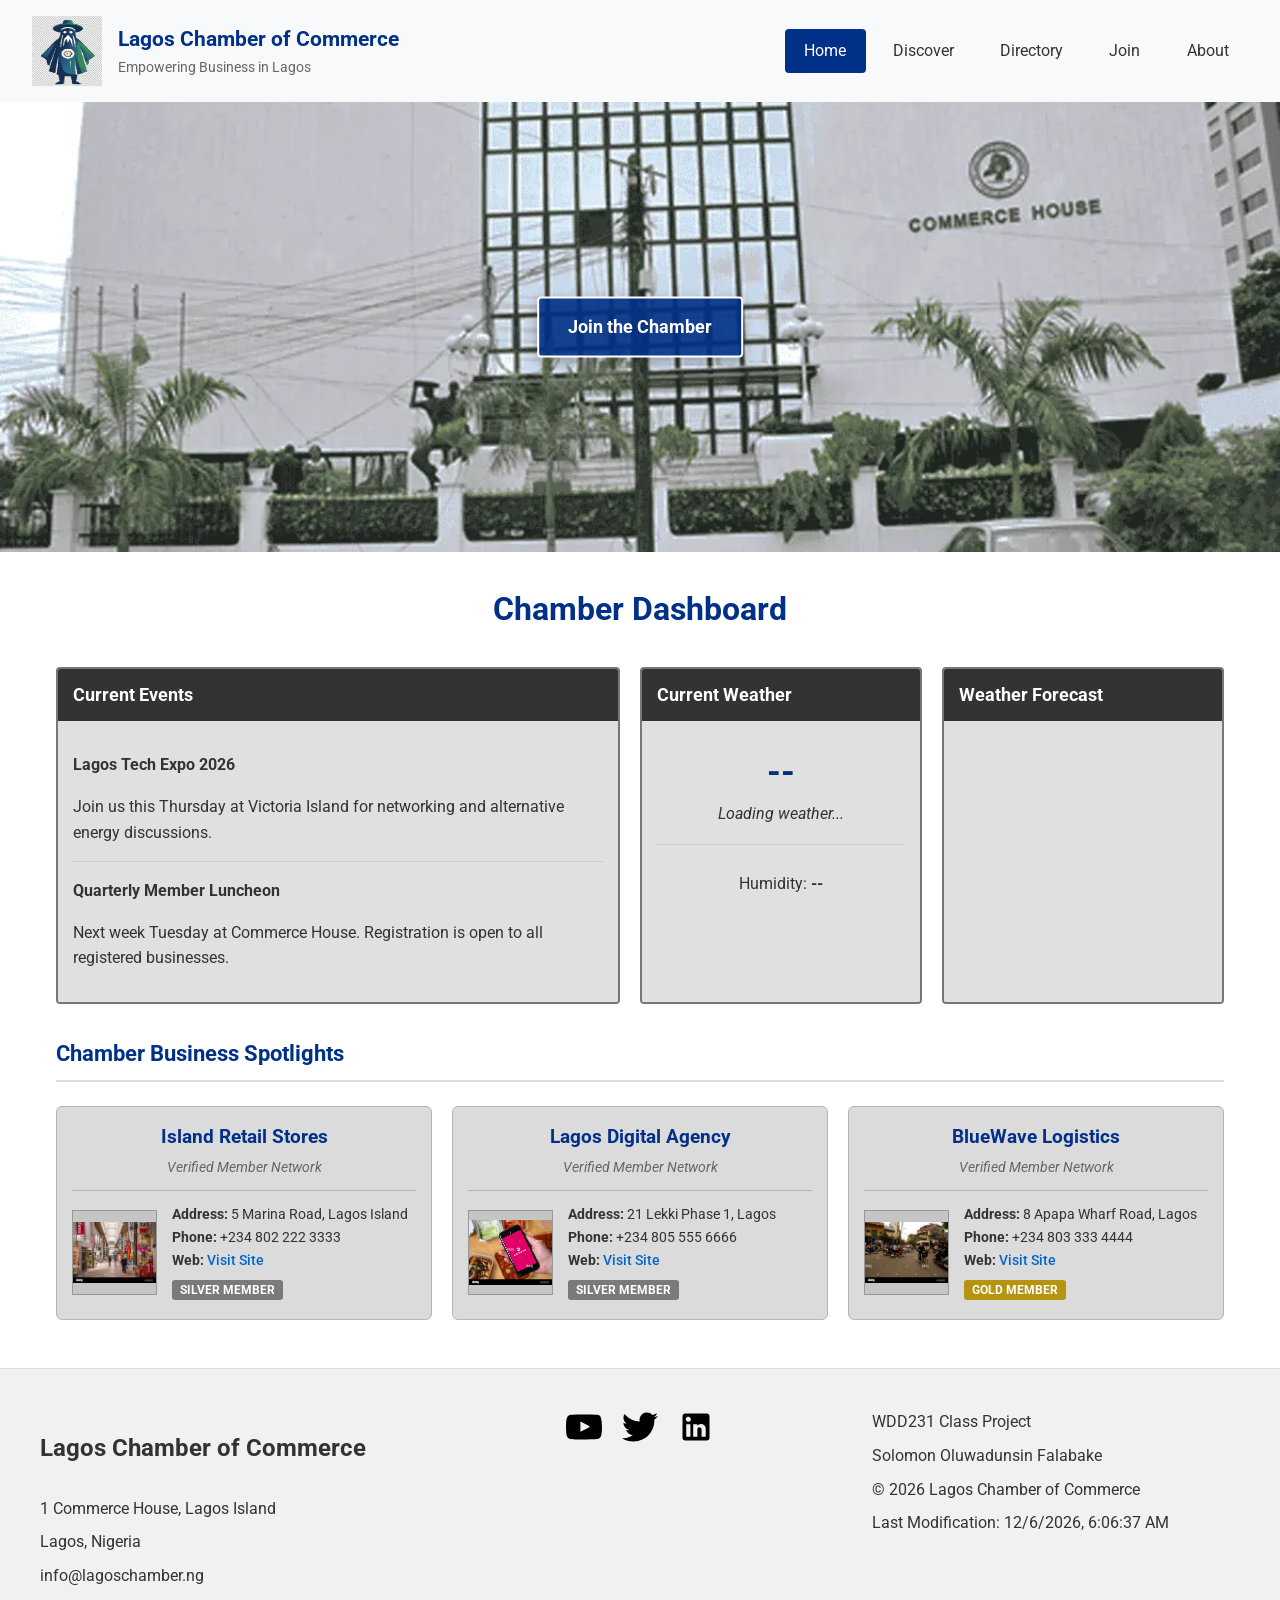
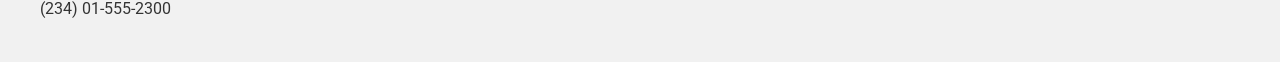
==== chamber/index.html @ 8bf9a5fa "update footer-meta" ====
<!DOCTYPE html>
<html lang="en-US">

<head>
    <meta charset="UTF-8">
    <meta name="viewport" content="width=device-width, initial-scale=1.0">

    <title>Home | Lagos Chamber of Commerce</title>

    <meta name="description"
        content="Welcome to the Lagos Chamber of Commerce. Empowering businesses, fostering local economic growth, and connecting trusted industry partners in Lagos, Nigeria.">
    <meta name="author" content="Solomon Oluwadunsin Falabake">

    <link rel="icon" href="images/favicon.ico">

    <meta property="og:title" content="Home | Lagos Chamber of Commerce">
    <meta property="og:description"
        content="Empowering businesses and fostering local economic growth in Lagos, Nigeria.">
    <meta property="og:image" content="https://sfalabake.github.io/wdd231/chamber/images/home-image.webp">
    <meta property="og:url" content="https://sfalabake.github.io/wdd231/chamber/index.html">
    <meta property="og:type" content="website">

    <link rel="preconnect" href="https://fonts.googleapis.com">
    <link rel="preconnect" href="https://fonts.gstatic.com" crossorigin>
    <link href="https://fonts.googleapis.com/css2?family=Roboto:wght@400;500;700&display=swap" rel="stylesheet">

    <link rel="stylesheet" href="styles/small.css">
    <link rel="stylesheet" href="styles/large.css">

    <script src="scripts/main.js" defer></script>
    <script src="scripts/index.js" defer></script>
</head>

<body>

    <header>
        <div class="logo-area">
            <img src="images/coc-logo.png" alt="Lagos Chamber of Commerce Logo" width="70" height="70">
            <div>
                <h2 class="brand-title">Lagos Chamber of Commerce</h2>
                <p>Empowering Business in Lagos</p>
            </div>
        </div>

        <button id="menu-toggle" aria-label="Toggle Navigation" aria-expanded="false"
            aria-controls="navigation">☰</button>

        <nav aria-label="Main navigation">
            <ul id="navigation">
                <li><a href="index.html" class="active">Home</a></li>
                <li><a href="discover.html">Discover</a></li>
                <li><a href="directory.html">Directory</a></li>
                <li><a href="join.html">Join</a></li>
                <li><a href="about.html">About</a></li>
            </ul>
        </nav>
    </header>

    <div class="hero">
        <img src="images/home-image.webp" alt="Lagos City Skyline" class="hero-image">
        <a href="join.html" class="hero-btn">Join the Chamber</a>
    </div>

    <main>
        <h1 class="page-title">Chamber Dashboard</h1>

        <section class="info-grid">
            <h2 class="visually-hidden">Latest Updates and Local Weather</h2>

            <div class="card">
                <h3>Current Events</h3>
                <div class="card-body">
                    <p><strong>Lagos Tech Expo 2026</strong></p>
                    <p>Join us this Thursday at Victoria Island for networking and alternative energy discussions.</p>
                    <hr>
                    <p><strong>Quarterly Member Luncheon</strong></p>
                    <p>Next week Tuesday at Commerce House. Registration is open to all registered businesses.</p>
                </div>
            </div>

            <div class="card">
                <h3>Current Weather</h3>
                <div class="card-body weather-current">
                    <p class="temp"><span id="temp">--</span></p>
                    <p id="description" class="weather-desc">Loading weather...</p>
                    <hr style="width: 100%;">
                    <p>Humidity: <strong id="humidity">--</strong></p>
                </div>
            </div>

            <div class="card">
                <h3>Weather Forecast</h3>
                <div id="forecast" class="card-body weather-forecast">
                </div>
            </div>
        </section>

        <section class="spotlight-section">
            <h2 class="section-subtitle">Chamber Business Spotlights</h2>
            <div id="spotlight-container" class="spotlight-grid">
            </div>
        </section>
    </main>

    <footer>
        <div class="footer-content">
            <div class="footer-info">
                <h2>Lagos Chamber of Commerce</h2>
                <p>1 Commerce House, Lagos Island</p>
                <p>Lagos, Nigeria</p>
                <p>info@lagoschamber.ng</p>
                <p>(234) 01-555-2300</p>
            </div>

            <div class="social-links">
                <a href="#"><img src="images/youtube.svg" alt="YouTube channel link"></a>
                <a href="#"><img src="images/twitter.svg" alt="Twitter profile link"></a>
                <a href="#"><img src="images/linkedin.svg" alt="LinkedIn profile link"></a>
            </div>

            <div class="footer-meta">
                <p>WDD231 Class Project</p>
                <p>Solomon Oluwadunsin Falabake</p>
                <p>&copy; <span id="year"></span> Lagos Chamber of Commerce</p>
                <p id="lastModified"></p>
            </div>
        </div>
    </footer>

</body>

</html>
---- chamber/styles/small.css ----
:root {
    --primary-color: #003087;
    --accent-color: #0066cc;
    --light-bg: #f8f9fa;
    --card-bg: #eaeaea;
    --card-body-bg: #e0e0e0;
    --text-dark: #333333;
    --text-muted: #666666;
    --white: #ffffff;
    --border-light: #dddddd;
    --border-neutral: #cccccc;
    --border-dark: #777777;
    --bg-footer: #f1f1f1;
}

* {
    box-sizing: border-box;
}

body {
    font-family: 'Roboto', sans-serif;
    margin: 0;
    line-height: 1.6;
    color: var(--text-dark);
}

/* ================= HEADER ================= */
header {
    display: flex;
    flex-wrap: wrap;
    align-items: center;
    justify-content: space-between;
    background: var(--light-bg);
    padding: 1rem;
    gap: 1rem;
}

.logo-area {
    display: flex;
    align-items: center;
    gap: 1rem;
    flex: 1;
    min-width: 0;
}

.brand-title {
    font-size: 1.3rem;
    font-weight: 700;
    margin: 0;
    color: var(--primary-color);
}

.logo-area div p {
    margin: 0;
    font-size: 0.9rem;
    color: var(--text-muted);
}

/* ================= NAVIGATION ================= */
#menu-toggle {
    font-size: 1.8rem;
    background: none;
    border: none;
    cursor: pointer;
    color: var(--primary-color);
    margin-left: auto;
    width: 44px;
    height: 44px;
    display: inline-flex;
    align-items: center;
    justify-content: center;
    z-index: 10;
}

#navigation {
    display: none;
    flex-direction: column;
    width: 100%;
    list-style: none;
    padding: 0;
    margin: 1rem 0 0 0;
    gap: 0.5rem;
}

#navigation.open {
    display: flex;
}

#navigation li {
    width: 100%;
}

#navigation a {
    padding: 0.85rem 1rem;
    display: block;
    text-align: center;
    text-decoration: none;
    color: var(--text-dark);
    border-radius: 4px;
    transition: background-color 0.2s ease, color 0.2s ease;
}

#navigation a:hover,
#navigation a.active {
    background: var(--primary-color);
    color: var(--white);
}

/* ================= HERO COMPONENT SYSTEM ================= */
.hero {
    position: relative;
    width: 100%;
}

.hero-image {
    width: 100%;
    max-height: 50vh;
    object-fit: cover;
    display: block;
}

/* Styled Call to Action button link matching instructions */
.hero-btn {
    position: absolute;
    top: 50%;
    left: 50%;
    transform: translate(-50%, -50%);
    background-color: rgba(0, 48, 135, 0.9);
    color: var(--white);
    padding: 0.9rem 1.8rem;
    font-size: 1.1rem;
    font-weight: 700;
    text-decoration: none;
    text-align: center;
    border: 2px solid var(--white);
    border-radius: 4px;
    box-shadow: 0 4px 12px rgba(0, 0, 0, 0.3);
    transition: background-color 0.2s ease, transform 0.2s ease;
}

.hero-btn:hover {
    background-color: var(--primary-color);
    transform: translate(-50%, -52%) scale(1.03);
}

/* ================= MAIN CONTENT LAYOUTS ================= */
main {
    padding: 0 1rem;
    max-width: 1200px;
    margin: 0 auto;
}

.page-title {
    text-align: center;
    margin: 2rem 0 1.5rem;
    color: var(--primary-color);
}

.section-subtitle {
    font-size: 1.4rem;
    color: var(--primary-color);
    margin: 2rem 0 1rem;
    border-bottom: 2px solid var(--border-light);
    padding-bottom: 0.5rem;
}

.visually-hidden {
    position: absolute;
    width: 1px;
    height: 1px;
    padding: 0;
    margin: -1px;
    overflow: hidden;
    clip: rect(0, 0, 0, 0);
    white-space: nowrap;
    border: 0;
}

/* Home Page Info Grid Blocks Stacked by Default (Mobile View) */
.info-grid {
    display: flex;
    flex-direction: column;
    gap: 1.5rem;
    margin-bottom: 2rem;
}

.info-grid .card {
    background-color: var(--card-bg);
    border: 2px solid var(--border-dark);
    border-radius: 4px;
    overflow: hidden;
    display: flex;
    flex-direction: column;
}

.info-grid .card h3 {
    background-color: #333333;
    color: var(--white);
    margin: 0;
    padding: 12px 15px;
    font-size: 1.1rem;
}

.info-grid .card-body {
    padding: 15px;
    background-color: var(--card-body-bg);
    flex-grow: 1;
}

.info-grid .card-body hr {
    border: 0;
    border-top: 1px solid var(--border-neutral);
    margin: 10px 0;
}

.weather-current {
    display: flex;
    flex-direction: column;
    align-items: center;
    text-align: center;
}

.weather-current .temp {
    font-size: 2.2rem;
    font-weight: 700;
    margin: 0.5rem 0 0 0;
    color: var(--primary-color);
}

.weather-desc {
    font-style: italic;
    margin: 0 0 0.5rem 0;
}

/* ================= BUSINESS SPOTLIGHT BLOCK GRID (HOME PAGE) ================= */
.spotlight-grid {
    display: flex;
    flex-direction: column;
    gap: 1.5rem;
    margin-bottom: 2rem;
}

.spotlight-card {
    background-color: #dbdbdb;
    border: 1px solid #b5b5b5;
    border-radius: 6px;
    padding: 15px;
}

.spotlight-card h4 {
    margin: 0 0 4px 0;
    font-size: 1.2rem;
    color: var(--primary-color);
    text-align: center;
}

.spotlight-card .tagline {
    font-style: italic;
    color: var(--text-muted);
    margin: 0 0 10px 0;
    font-size: 0.9rem;
    text-align: center;
}

.spotlight-card hr {
    border: 0;
    border-top: 1px solid #b5b5b5;
    margin: 10px 0;
}

.spotlight-details {
    display: flex;
    gap: 15px;
    align-items: center;
}

.spotlight-details .img-box {
    width: 85px;
    height: 85px;
    background-color: #c5c5c5;
    border: 1px solid #999999;
    flex-shrink: 0;
    display: flex;
    align-items: center;
    justify-content: center;
}

.spotlight-details .img-box img {
    width: 100%;
    height: 100%;
    object-fit: contain;
}

.spotlight-details .contact-info {
    font-size: 0.85rem;
    line-height: 1.4;
}

.spotlight-details .contact-info p {
    margin: 4px 0;
}

.spotlight-details .contact-info a {
    color: var(--accent-color);
    text-decoration: none;
    font-weight: 500;
}

/* Base Membership Ribbon Badges */
.membership-badge {
    display: inline-block;
    margin-top: 6px !important;
    padding: 2px 8px;
    font-size: 0.75rem;
    border-radius: 3px;
    text-transform: uppercase;
    color: var(--white);
}

.membership-badge.gold {
    background-color: #b59410;
}

.membership-badge.silver {
    background-color: #7a7a7a;
}

/* ================= DIRECTORY CONTENT CONFIGS (DISCOVERY/DIRECTORY) ================= */
#member-container {
    padding: 1rem 0;
}

/* Grid View Settings: Matches Spotlight Framing Mechanics Exactly */
#member-container.grid {
    display: grid;
    grid-template-columns: repeat(auto-fit, minmax(300px, 1fr));
    gap: 1.5rem;
}

#member-container.grid .member-card {
    background-color: #dbdbdb;
    border: 1px solid #b5b5b5;
    border-radius: 6px;
    padding: 15px;
    display: flex;
    flex-direction: column;
}

#member-container.grid .member-card h3 {
    margin: 0 0 4px 0;
    font-size: 1.2rem;
    color: var(--primary-color);
    text-align: center;
}

#member-container.grid .member-card .tagline {
    font-style: italic;
    color: var(--text-muted);
    margin: 0 0 10px 0;
    font-size: 0.9rem;
    text-align: center;
}

#member-container.grid .member-card hr {
    border: 0;
    border-top: 1px solid #b5b5b5;
    margin: 10px 0;
    width: 100%;
}

/* Layout Split Box Logic */
.card-split-details {
    display: flex;
    gap: 15px;
    align-items: center;
    text-align: left;
}

.card-split-details .img-box {
    width: 85px;
    height: 85px;
    background-color: #c5c5c5;
    border: 1px solid #999999;
    flex-shrink: 0;
    display: flex;
    align-items: center;
    justify-content: center;
    overflow: hidden;
}

.card-split-details .img-box img {
    width: 100%;
    height: 100%;
    object-fit: contain;
}

.card-split-details .contact-info {
    font-size: 0.85rem;
    line-height: 1.4;
    display: flex;
    flex-direction: column;
    gap: 2px;
}

.card-split-details .contact-info p {
    margin: 0;
}

.card-split-details .contact-info a {
    color: var(--accent-color);
    text-decoration: none;
    font-weight: 500;
}

/* Directory Membership Block Badges */
.membership-block-badge {
    display: inline-block;
    align-self: flex-start;
    margin-top: 6px;
    padding: 4px 10px;
    font-size: 0.75rem;
    font-weight: 700;
    text-transform: uppercase;
    color: var(--white);
    border-radius: 4px;
}

.membership-block-badge.gold {
    background-color: #b59410;
}

.membership-block-badge.silver {
    background-color: #7a7a7a;
}

.membership-block-badge.member {
    background-color: #555555;
}

/* List View Settings */
#member-container.list {
    display: flex;
    flex-direction: column;
    gap: 0.75rem;
}

#member-container.list .member-card {
    background: var(--white);
    border: 1px solid var(--border-light);
    border-left: 4px solid var(--primary-color);
    padding: 1rem;
    display: flex;
    flex-direction: column;
    gap: 0.25rem;
}

/* ================= FOOTER BASE (MOBILE) ================= */
footer {
    background: var(--bg-footer);
    padding: 2.5rem 1rem;
    border-top: 1px solid var(--border-light);
}

.footer-content {
    display: grid;
    grid-template-columns: 1fr;
    gap: 2rem;
    max-width: 1200px;
    margin: 0 auto;
    text-align: center;
}

.footer-content>div {
    display: flex;
    flex-direction: column;
    gap: 0.5rem;
}

.footer-content p {
    margin: 0;
}

.footer-content .social-links {
    flex-direction: row;
    justify-content: center;
    align-items: center;
    gap: 1.25rem;
}

.footer-content .social-links img {
    width: 36px;
    height: 36px;
    transition: transform 0.2s ease;
}

.footer-content .social-links img:hover {
    transform: scale(1.1);
}
---- chamber/styles/large.css ----
@media (min-width: 768px) {

    /* ================= HEADER & NAV RESETS ================= */
    header {
        flex-wrap: nowrap;
        padding: 1rem 2rem;
    }

    #menu-toggle {
        display: none;
    }

    #navigation,
    #navigation.open {
        display: flex;
        flex-direction: row;
        width: auto;
        margin-top: 0;
        gap: 0.5rem;
    }

    #navigation li {
        width: auto;
    }

    #navigation a {
        padding: 0.6rem 1.2rem;
    }

    /* ================= HOME DASHBOARD LAYOUT GRID ================= */

    /* 3-Column Top Setup: Events spans 2 parts, weather boxes span 1 part each */
    .info-grid {
        display: grid;
        grid-template-columns: 2fr 1fr 1fr;
        gap: 20px;
        margin: 2rem 0;
        align-items: stretch;
    }

    .info-grid .card {
        margin-bottom: 0;
    }

    /* 3-Column Business Spotlight Setup at the bottom */
    .spotlight-grid {
        display: grid;
        grid-template-columns: repeat(3, 1fr);
        gap: 20px;
        margin: 1.5rem 0 3rem 0;
    }

    .spotlight-card {
        margin-bottom: 0;
    }

    /* ================= LIST VIEW HORIZONTAL ROW TRANSFORMATION ================= */
    #member-container.list .member-card {
        flex-direction: row;
        justify-content: space-between;
        align-items: center;
        gap: 1.5rem;
        text-align: left;
    }

    #member-container.list .member-card h2 {
        margin: 0;
        flex: 2;
        font-size: 1.25rem;
    }

    #member-container.list .member-card p,
    #member-container.list .member-card a {
        margin: 0;
        flex: 1.5;
    }

    /* ================= PROPERLY ARRANGED FOOTER GRID ================= */
    .footer-content {
        grid-template-columns: repeat(3, 1fr);
        text-align: left;
        align-items: start;
        gap: 3rem;
    }

    .footer-content>div {
        align-items: flex-start;
    }

    .footer-content .social-links {
        justify-content: center;
        width: 100%;
    }
}

/* ================= DESKTOP EXTENSION ================= */
@media (min-width: 1024px) {
    #member-container.grid {
        grid-template-columns: repeat(3, 1fr);
        gap: 2rem;
    }
}
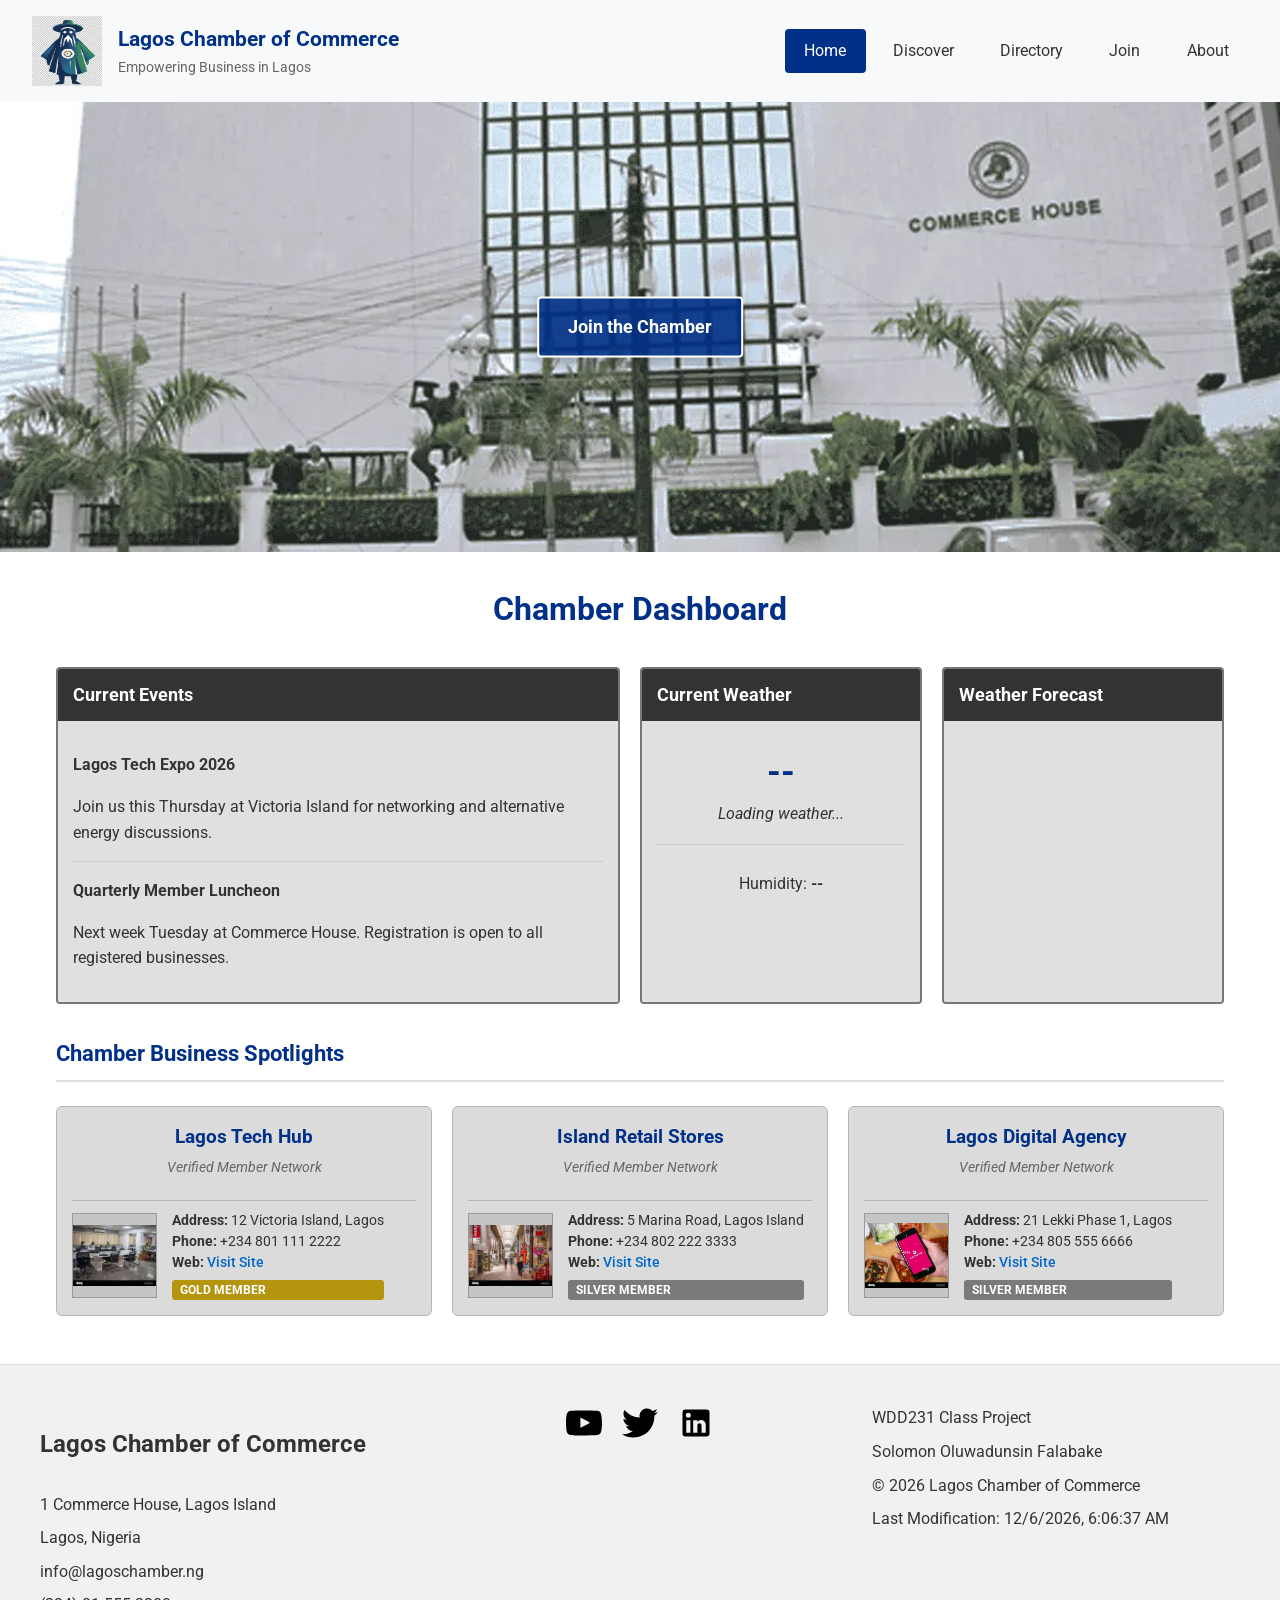
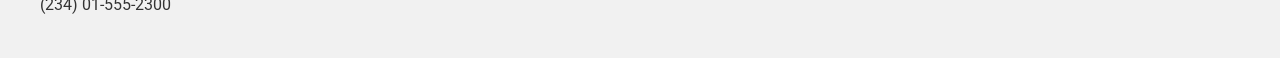
==== commit 158f0eb2: "update css" ====
--- a/chamber/index.html
+++ b/chamber/index.html
@@ -83,7 +83,7 @@
                 <div class="card-body weather-current">
                     <p class="temp"><span id="temp">--</span></p>
                     <p id="description" class="weather-desc">Loading weather...</p>
-                    <hr style="width: 100%;">
+                    <hr>
                     <p>Humidity: <strong id="humidity">--</strong></p>
                 </div>
             </div>
--- a/chamber/styles/small.css
+++ b/chamber/styles/small.css
@@ -119,7 +119,6 @@
     display: block;
 }
 
-/* Styled Call to Action button link matching instructions */
 .hero-btn {
     position: absolute;
     top: 50%;
@@ -211,6 +210,7 @@
     border: 0;
     border-top: 1px solid var(--border-neutral);
     margin: 10px 0;
+    width: 100%;
 }
 
 .weather-current {
@@ -232,111 +232,26 @@
     margin: 0 0 0.5rem 0;
 }
 
-/* ================= BUSINESS SPOTLIGHT BLOCK GRID (HOME PAGE) ================= */
-.spotlight-grid {
+/* ================= GRID CONTAINERS & INNER CARD LAYOUTS ================= */
+.spotlight-grid,
+#member-container.grid {
     display: flex;
     flex-direction: column;
     gap: 1.5rem;
     margin-bottom: 2rem;
 }
 
-.spotlight-card {
-    background-color: #dbdbdb;
-    border: 1px solid #b5b5b5;
-    border-radius: 6px;
-    padding: 15px;
-}
-
-.spotlight-card h4 {
-    margin: 0 0 4px 0;
-    font-size: 1.2rem;
-    color: var(--primary-color);
-    text-align: center;
-}
-
-.spotlight-card .tagline {
-    font-style: italic;
-    color: var(--text-muted);
-    margin: 0 0 10px 0;
-    font-size: 0.9rem;
-    text-align: center;
-}
-
-.spotlight-card hr {
-    border: 0;
-    border-top: 1px solid #b5b5b5;
-    margin: 10px 0;
-}
-
-.spotlight-details {
-    display: flex;
-    gap: 15px;
-    align-items: center;
-}
-
-.spotlight-details .img-box {
-    width: 85px;
-    height: 85px;
-    background-color: #c5c5c5;
-    border: 1px solid #999999;
-    flex-shrink: 0;
-    display: flex;
-    align-items: center;
-    justify-content: center;
-}
-
-.spotlight-details .img-box img {
-    width: 100%;
-    height: 100%;
-    object-fit: contain;
-}
-
-.spotlight-details .contact-info {
-    font-size: 0.85rem;
-    line-height: 1.4;
-}
-
-.spotlight-details .contact-info p {
-    margin: 4px 0;
-}
-
-.spotlight-details .contact-info a {
-    color: var(--accent-color);
-    text-decoration: none;
-    font-weight: 500;
-}
-
-/* Base Membership Ribbon Badges */
-.membership-badge {
-    display: inline-block;
-    margin-top: 6px !important;
-    padding: 2px 8px;
-    font-size: 0.75rem;
-    border-radius: 3px;
-    text-transform: uppercase;
-    color: var(--white);
-}
-
-.membership-badge.gold {
-    background-color: #b59410;
-}
-
-.membership-badge.silver {
-    background-color: #7a7a7a;
-}
-
-/* ================= DIRECTORY CONTENT CONFIGS (DISCOVERY/DIRECTORY) ================= */
 #member-container {
     padding: 1rem 0;
 }
 
-/* Grid View Settings: Matches Spotlight Framing Mechanics Exactly */
 #member-container.grid {
     display: grid;
     grid-template-columns: repeat(auto-fit, minmax(300px, 1fr));
-    gap: 1.5rem;
-}
-
+}
+
+/* Combined Gray Card Panels */
+.spotlight-card,
 #member-container.grid .member-card {
     background-color: #dbdbdb;
     border: 1px solid #b5b5b5;
@@ -346,6 +261,8 @@
     flex-direction: column;
 }
 
+/* Unified Card Typography & Rules */
+.spotlight-card h4,
 #member-container.grid .member-card h3 {
     margin: 0 0 4px 0;
     font-size: 1.2rem;
@@ -353,6 +270,7 @@
     text-align: center;
 }
 
+.spotlight-card .tagline,
 #member-container.grid .member-card .tagline {
     font-style: italic;
     color: var(--text-muted);
@@ -361,6 +279,7 @@
     text-align: center;
 }
 
+.spotlight-card hr,
 #member-container.grid .member-card hr {
     border: 0;
     border-top: 1px solid #b5b5b5;
@@ -368,7 +287,8 @@
     width: 100%;
 }
 
-/* Layout Split Box Logic */
+/* Consolidated Split View Flex Containers */
+.spotlight-details,
 .card-split-details {
     display: flex;
     gap: 15px;
@@ -376,6 +296,8 @@
     text-align: left;
 }
 
+/* Square Graphic Box Placeholders */
+.spotlight-details .img-box,
 .card-split-details .img-box {
     width: 85px;
     height: 85px;
@@ -388,12 +310,15 @@
     overflow: hidden;
 }
 
+.spotlight-details .img-box img,
 .card-split-details .img-box img {
     width: 100%;
     height: 100%;
     object-fit: contain;
 }
 
+/* Text Detail Wrappers */
+.spotlight-details .contact-info,
 .card-split-details .contact-info {
     font-size: 0.85rem;
     line-height: 1.4;
@@ -402,33 +327,49 @@
     gap: 2px;
 }
 
+.spotlight-details .contact-info p,
 .card-split-details .contact-info p {
     margin: 0;
 }
 
+.spotlight-details .contact-info a,
 .card-split-details .contact-info a {
     color: var(--accent-color);
     text-decoration: none;
     font-weight: 500;
 }
 
-/* Directory Membership Block Badges */
+/* ================= BADGES & MEMBERSHIP LABELS ================= */
+.membership-badge,
 .membership-block-badge {
     display: inline-block;
+    font-size: 0.75rem;
+    text-transform: uppercase;
+    color: var(--white);
+}
+
+/* Ribbon badge variant (Home page variant) */
+.membership-badge {
+    margin-top: 6px !important;
+    padding: 2px 8px;
+    border-radius: 3px;
+}
+
+/* Block badge variant (Directory grid variant) */
+.membership-block-badge {
     align-self: flex-start;
     margin-top: 6px;
     padding: 4px 10px;
-    font-size: 0.75rem;
     font-weight: 700;
-    text-transform: uppercase;
-    color: var(--white);
     border-radius: 4px;
 }
 
+.membership-badge.gold,
 .membership-block-badge.gold {
     background-color: #b59410;
 }
 
+.membership-badge.silver,
 .membership-block-badge.silver {
     background-color: #7a7a7a;
 }
@@ -437,7 +378,7 @@
     background-color: #555555;
 }
 
-/* List View Settings */
+/* ================= DIRECTORY LIST-VIEW STATE RESET ================= */
 #member-container.list {
     display: flex;
     flex-direction: column;
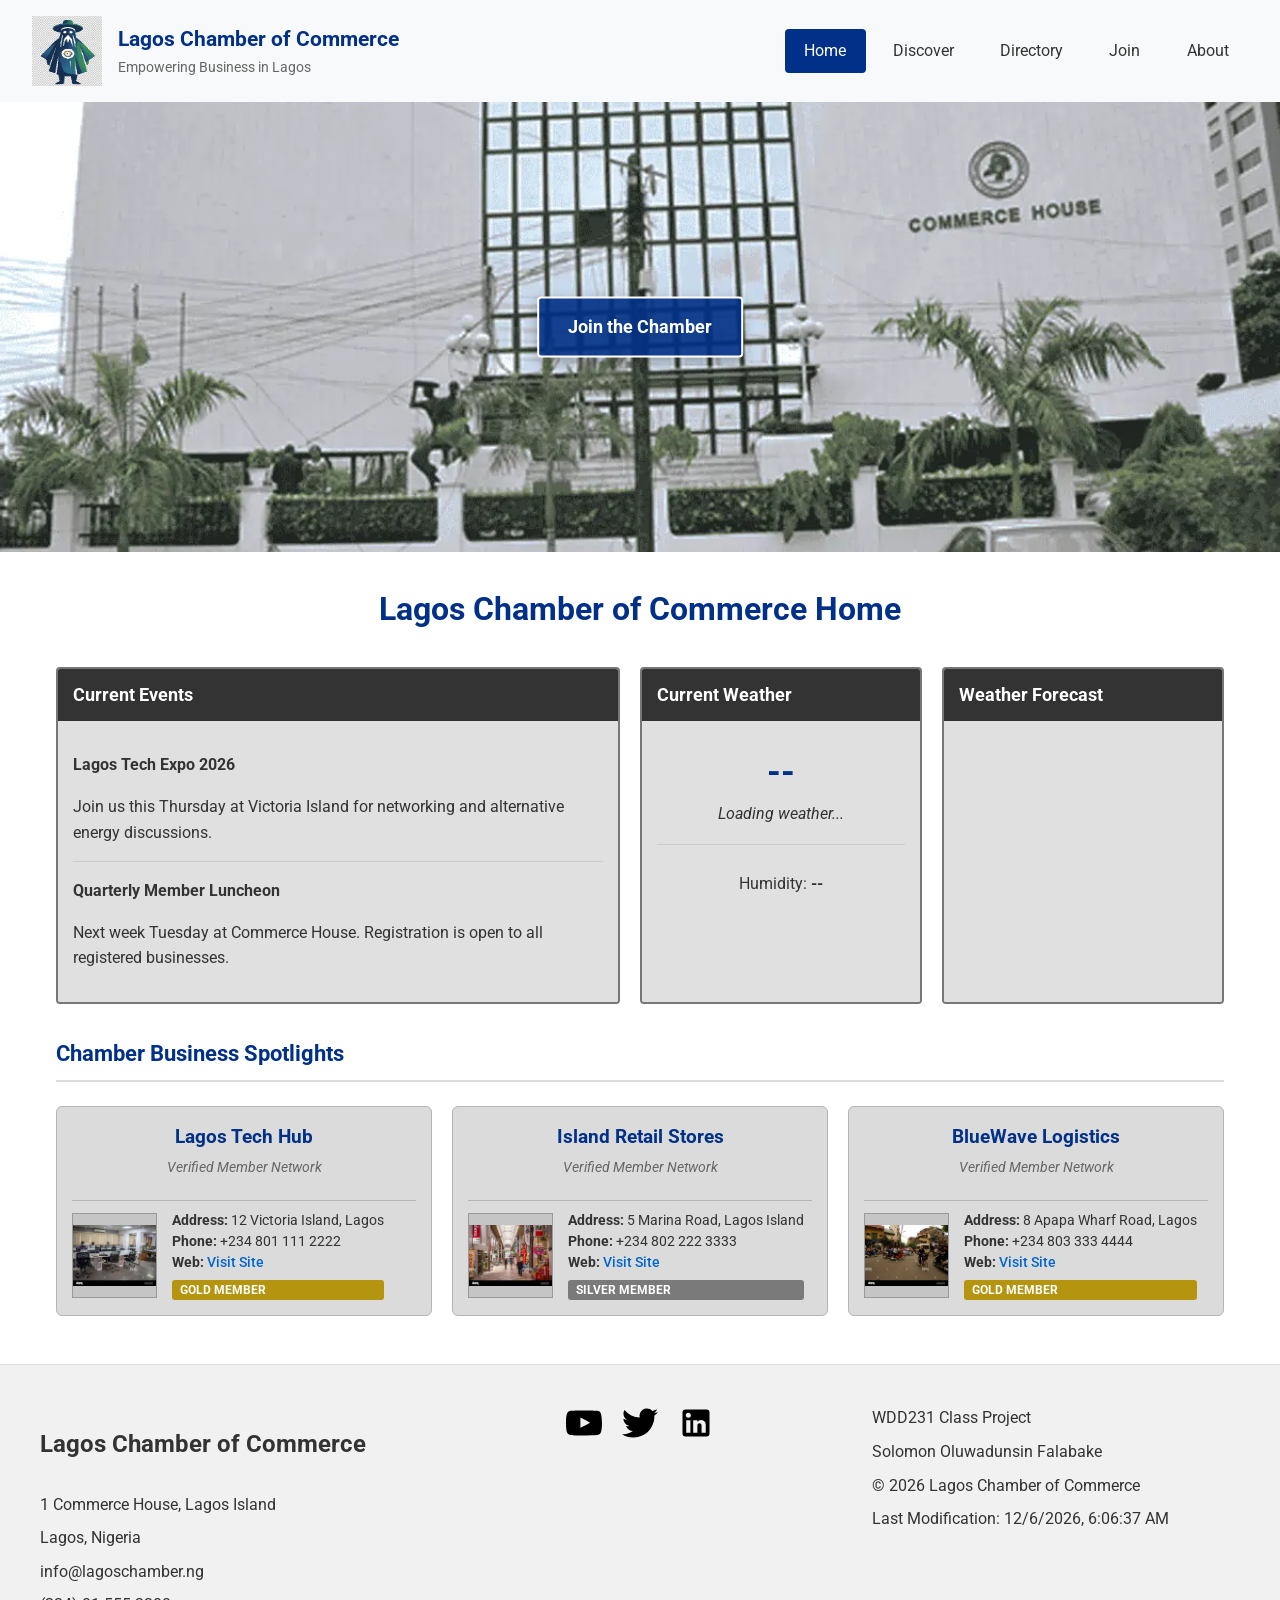
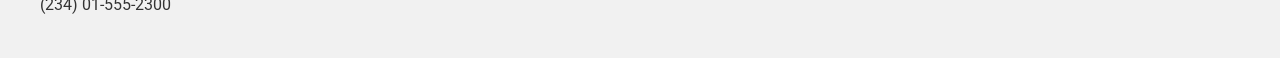
==== commit b40e2beb: "updated index.html" ====
--- a/chamber/index.html
+++ b/chamber/index.html
@@ -5,7 +5,7 @@
     <meta charset="UTF-8">
     <meta name="viewport" content="width=device-width, initial-scale=1.0">
 
-    <title>Home | Lagos Chamber of Commerce</title>
+    <title>Home | Lagos Chamber of Commerce Member Portal</title>
 
     <meta name="description"
         content="Welcome to the Lagos Chamber of Commerce. Empowering businesses, fostering local economic growth, and connecting trusted industry partners in Lagos, Nigeria.">
@@ -13,20 +13,24 @@
 
     <link rel="icon" href="images/favicon.ico">
 
-    <meta property="og:title" content="Home | Lagos Chamber of Commerce">
+    <!-- Open Graph -->
+    <meta property="og:title" content="Home | Lagos Chamber of Commerce Member Portal and Network Hub">
     <meta property="og:description"
-        content="Empowering businesses and fostering local economic growth in Lagos, Nigeria.">
+        content="Explore the Lagos Chamber of Commerce member network, connect with trusted businesses, and support sustainable economic growth across Lagos, Nigeria.">
     <meta property="og:image" content="https://sfalabake.github.io/wdd231/chamber/images/home-image.webp">
     <meta property="og:url" content="https://sfalabake.github.io/wdd231/chamber/index.html">
     <meta property="og:type" content="website">
 
+    <!-- Fonts -->
     <link rel="preconnect" href="https://fonts.googleapis.com">
     <link rel="preconnect" href="https://fonts.gstatic.com" crossorigin>
     <link href="https://fonts.googleapis.com/css2?family=Roboto:wght@400;500;700&display=swap" rel="stylesheet">
 
+    <!-- Styles -->
     <link rel="stylesheet" href="styles/small.css">
     <link rel="stylesheet" href="styles/large.css">
 
+    <!-- Scripts -->
     <script src="scripts/main.js" defer></script>
     <script src="scripts/index.js" defer></script>
 </head>
@@ -62,10 +66,10 @@
     </div>
 
     <main>
-        <h1 class="page-title">Chamber Dashboard</h1>
+        <h1 class="page-title">Lagos Chamber of Commerce Home</h1>
 
         <section class="info-grid">
-            <h2 class="visually-hidden">Latest Updates and Local Weather</h2>
+            <h2 class="visually-hidden">Events, Weather Updates, and Forecast Information</h2>
 
             <div class="card">
                 <h3>Current Events</h3>
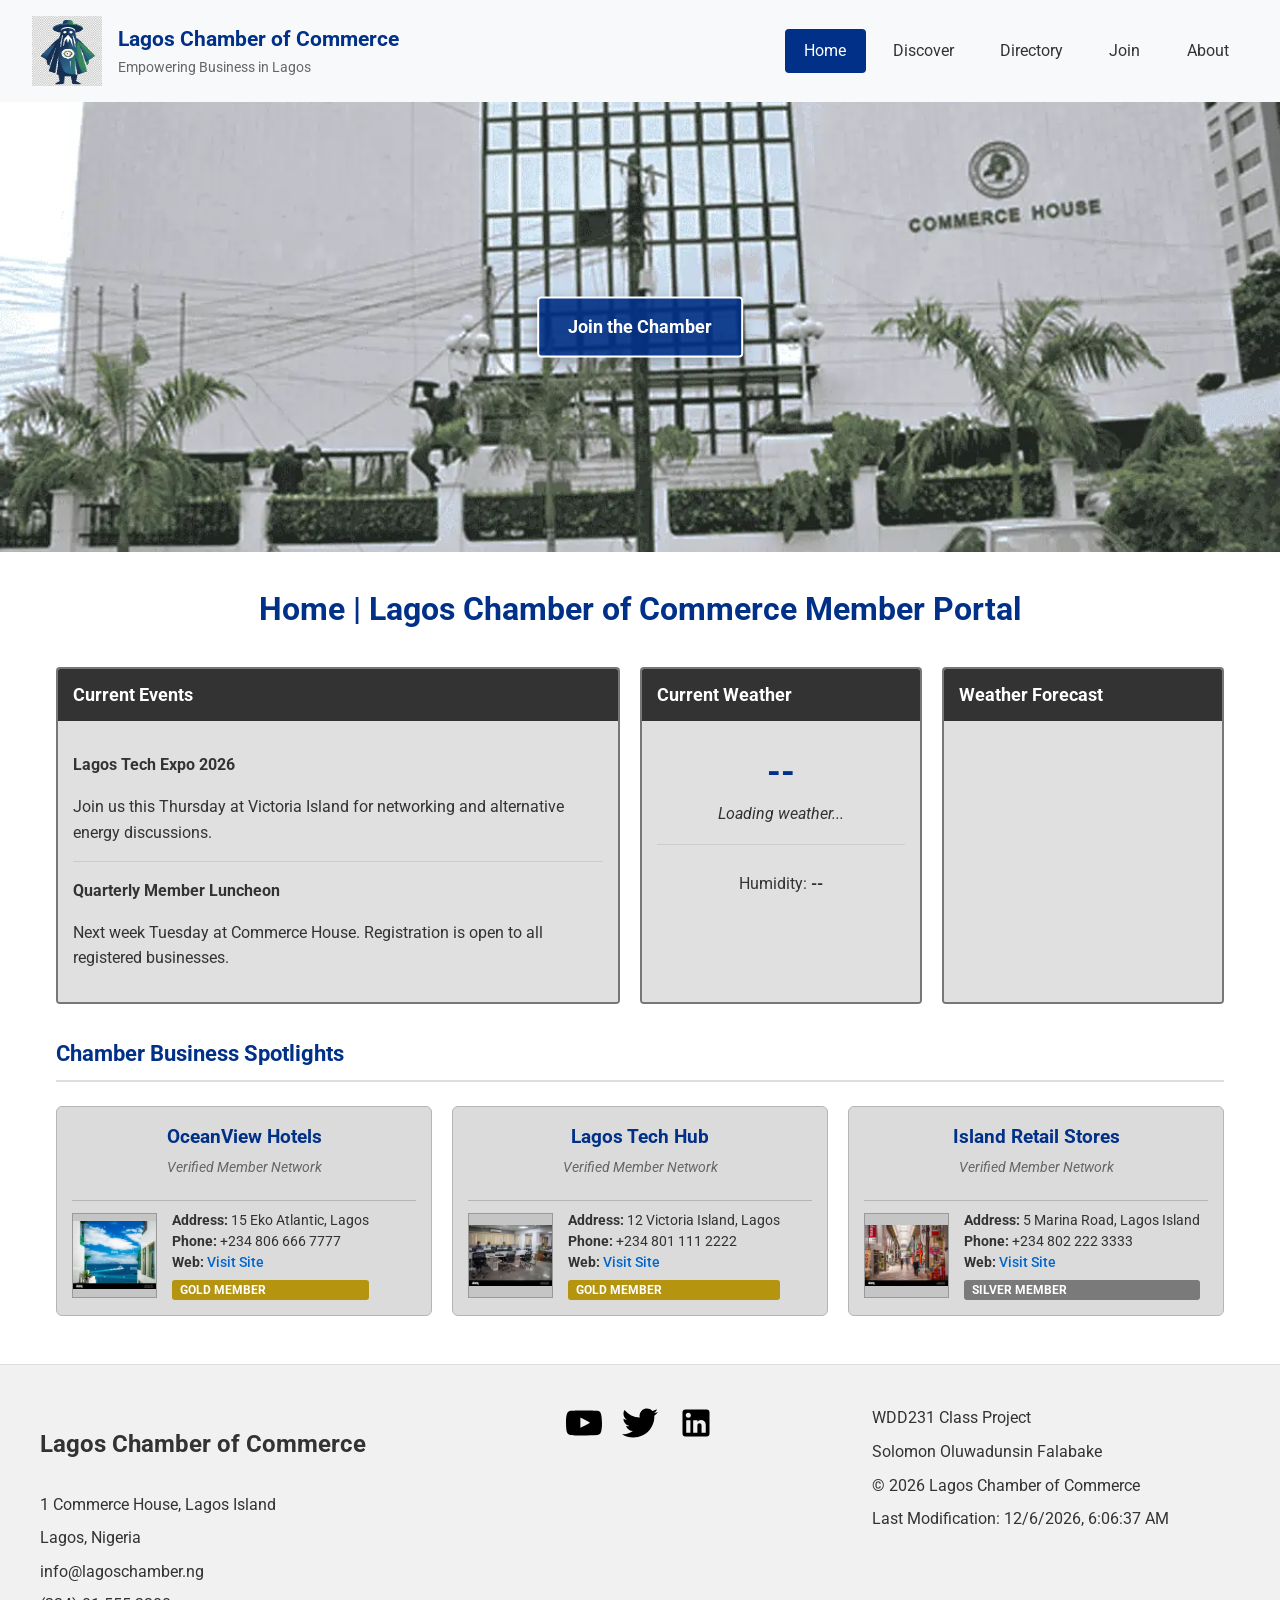
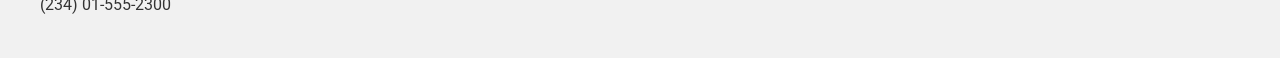
==== commit 5d9ac7ca: "updated index.html" ====
--- a/chamber/index.html
+++ b/chamber/index.html
@@ -14,19 +14,19 @@
     <link rel="icon" href="images/favicon.ico">
 
     <!-- Open Graph -->
-    <meta property="og:title" content="Home | Lagos Chamber of Commerce Member Portal and Network Hub">
+    <meta property="og:title" content="Lagos Chamber of Commerce Member Portal Home">
     <meta property="og:description"
-        content="Explore the Lagos Chamber of Commerce member network, connect with trusted businesses, and support sustainable economic growth across Lagos, Nigeria.">
+        content="Explore the Lagos Chamber of Commerce member network, connect with trusted businesses, and support economic growth across Lagos, Nigeria.">
     <meta property="og:image" content="https://sfalabake.github.io/wdd231/chamber/images/home-image.webp">
     <meta property="og:url" content="https://sfalabake.github.io/wdd231/chamber/index.html">
     <meta property="og:type" content="website">
 
-    <!-- Fonts -->
+    <!-- Google Fonts -->
     <link rel="preconnect" href="https://fonts.googleapis.com">
     <link rel="preconnect" href="https://fonts.gstatic.com" crossorigin>
     <link href="https://fonts.googleapis.com/css2?family=Roboto:wght@400;500;700&display=swap" rel="stylesheet">
 
-    <!-- Styles -->
+    <!-- Stylesheets -->
     <link rel="stylesheet" href="styles/small.css">
     <link rel="stylesheet" href="styles/large.css">
 
@@ -66,7 +66,7 @@
     </div>
 
     <main>
-        <h1 class="page-title">Lagos Chamber of Commerce Home</h1>
+        <h1 class="page-title">Home | Lagos Chamber of Commerce Member Portal</h1>
 
         <section class="info-grid">
             <h2 class="visually-hidden">Events, Weather Updates, and Forecast Information</h2>
@@ -94,15 +94,13 @@
 
             <div class="card">
                 <h3>Weather Forecast</h3>
-                <div id="forecast" class="card-body weather-forecast">
-                </div>
+                <div id="forecast" class="card-body weather-forecast"></div>
             </div>
         </section>
 
         <section class="spotlight-section">
             <h2 class="section-subtitle">Chamber Business Spotlights</h2>
-            <div id="spotlight-container" class="spotlight-grid">
-            </div>
+            <div id="spotlight-container" class="spotlight-grid"></div>
         </section>
     </main>
 
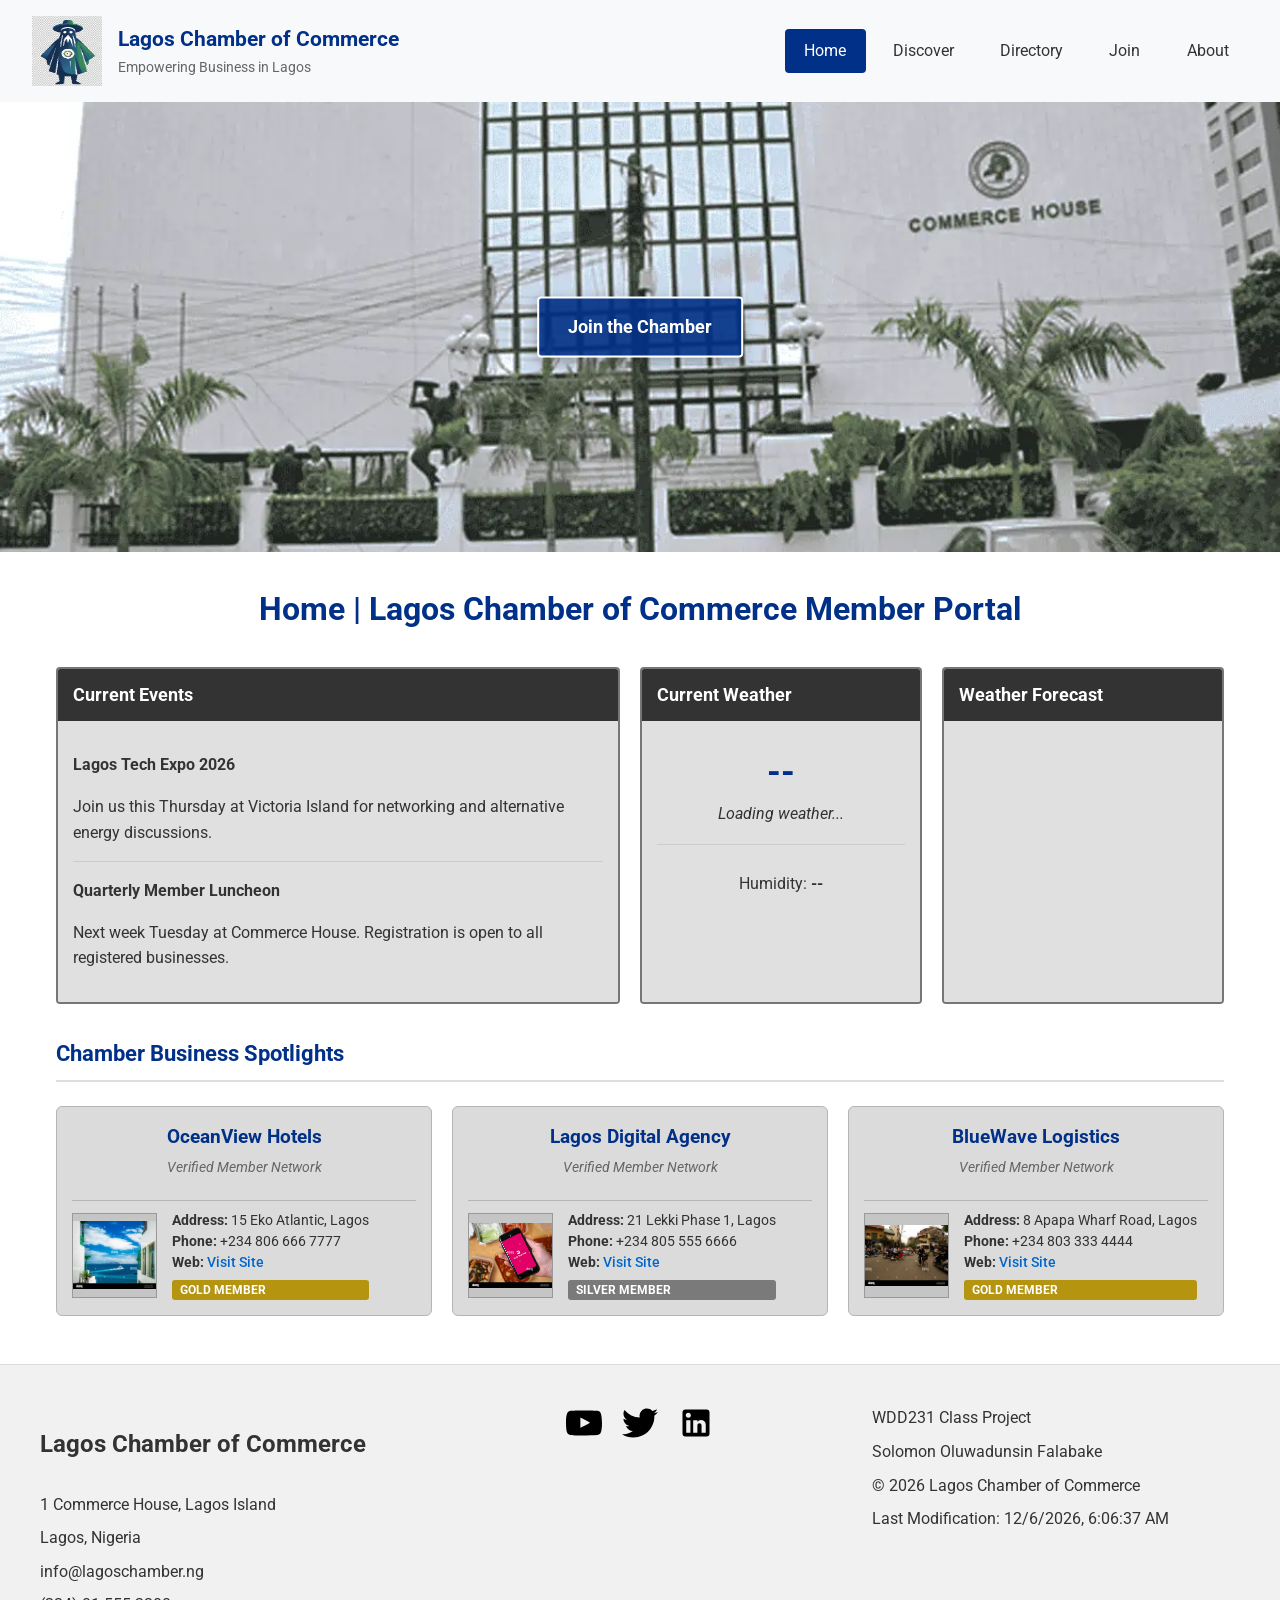
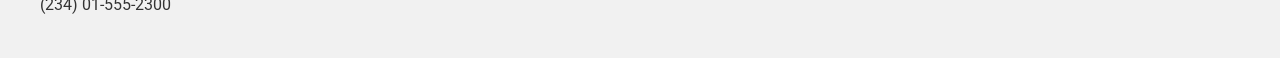
==== commit e3732db5: "updated index title" ====
--- a/chamber/index.html
+++ b/chamber/index.html
@@ -14,7 +14,7 @@
     <link rel="icon" href="images/favicon.ico">
 
     <!-- Open Graph -->
-    <meta property="og:title" content="Lagos Chamber of Commerce Member Portal Home">
+    <meta property="og:title" content="Home | Lagos Chamber of Commerce Member Portal">
     <meta property="og:description"
         content="Explore the Lagos Chamber of Commerce member network, connect with trusted businesses, and support economic growth across Lagos, Nigeria.">
     <meta property="og:image" content="https://sfalabake.github.io/wdd231/chamber/images/home-image.webp">
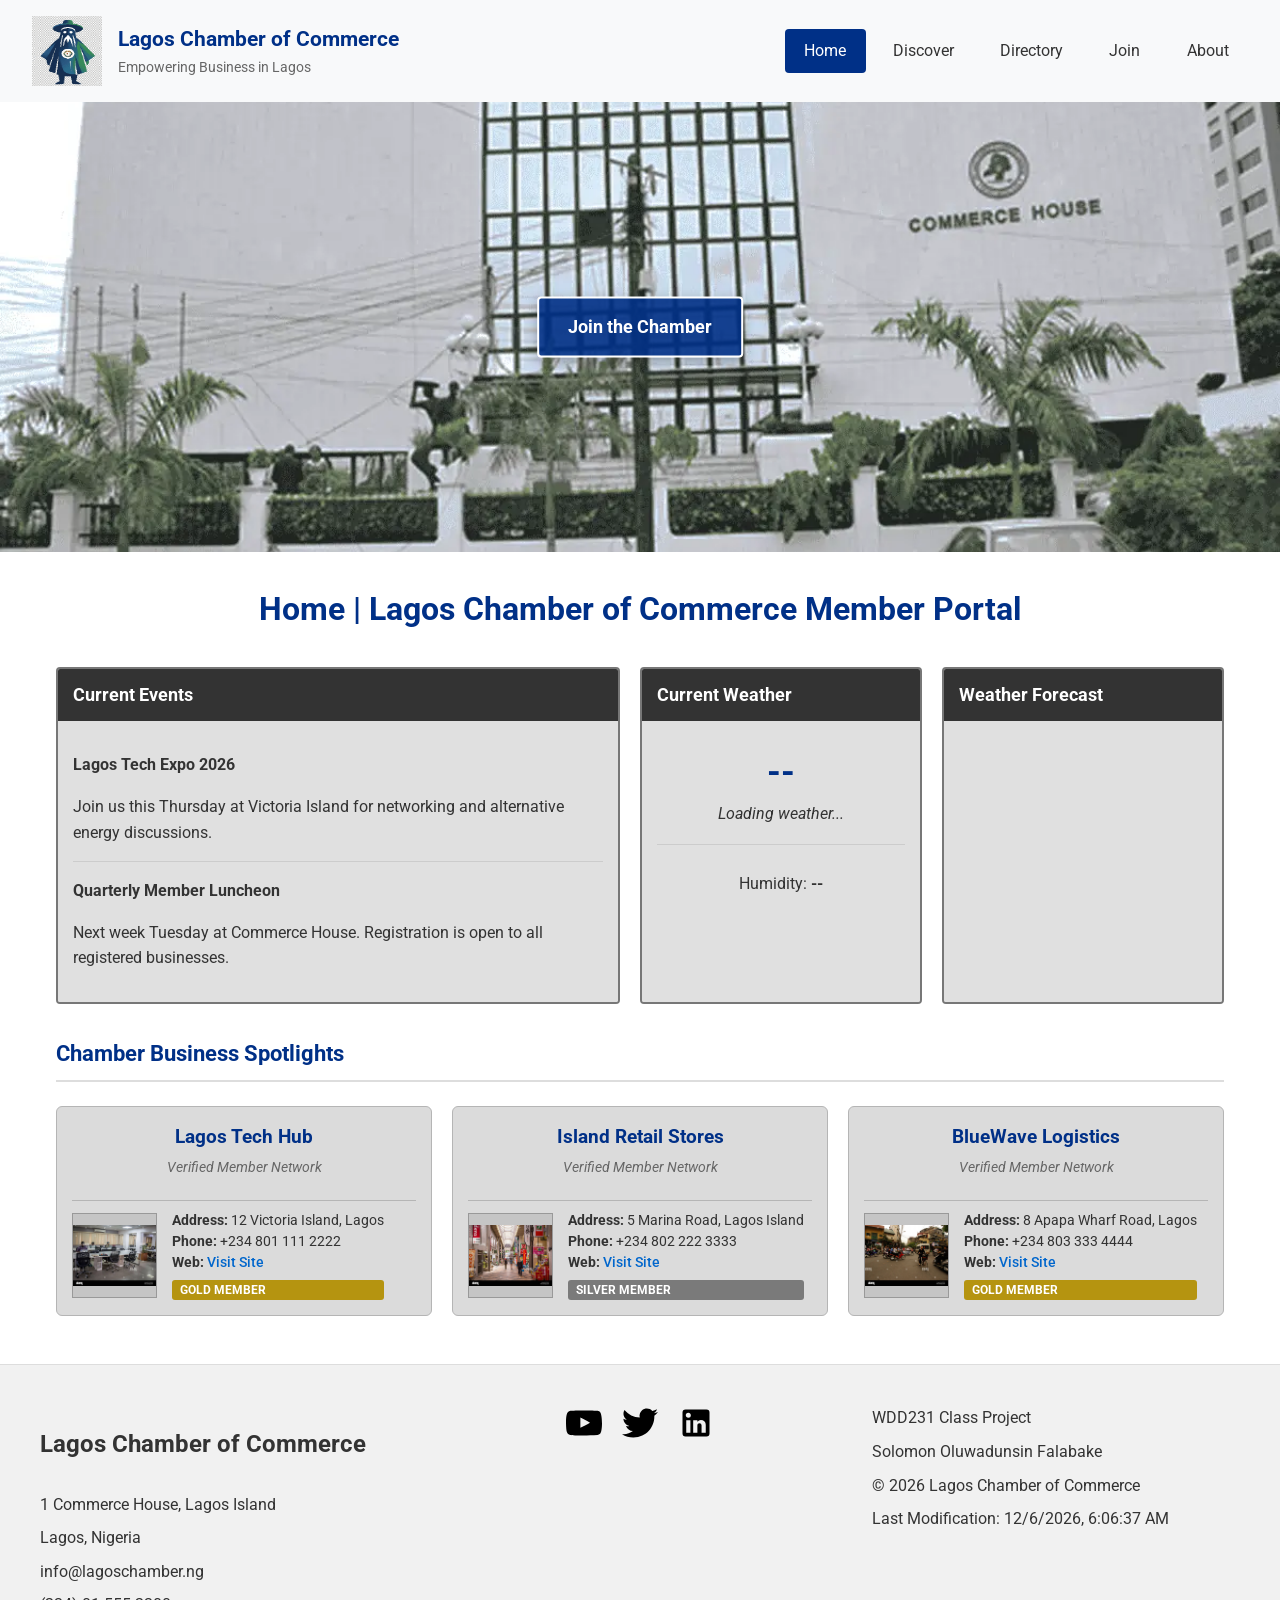
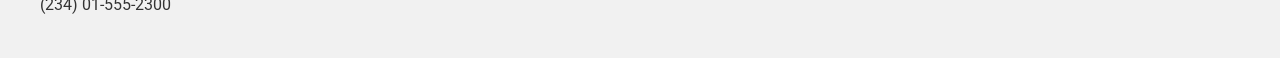
==== commit df48092a: "updated index div" ====
--- a/chamber/index.html
+++ b/chamber/index.html
@@ -8,7 +8,7 @@
     <title>Home | Lagos Chamber of Commerce Member Portal</title>
 
     <meta name="description"
-        content="Welcome to the Lagos Chamber of Commerce. Empowering businesses, fostering local economic growth, and connecting trusted industry partners in Lagos, Nigeria.">
+        content="Welcome to the Lagos Chamber of Commerce. Connect with trusted businesses and support economic growth in Lagos, Nigeria.">
     <meta name="author" content="Solomon Oluwadunsin Falabake">
 
     <link rel="icon" href="images/favicon.ico">
@@ -16,7 +16,7 @@
     <!-- Open Graph -->
     <meta property="og:title" content="Home | Lagos Chamber of Commerce Member Portal">
     <meta property="og:description"
-        content="Explore the Lagos Chamber of Commerce member network, connect with trusted businesses, and support economic growth across Lagos, Nigeria.">
+        content="Explore the Lagos Chamber of Commerce member network, connect with trusted businesses, and support economic growth in Lagos, Nigeria.">
     <meta property="og:image" content="https://sfalabake.github.io/wdd231/chamber/images/home-image.webp">
     <meta property="og:url" content="https://sfalabake.github.io/wdd231/chamber/index.html">
     <meta property="og:type" content="website">
@@ -115,9 +115,17 @@
             </div>
 
             <div class="social-links">
-                <a href="#"><img src="images/youtube.svg" alt="YouTube channel link"></a>
-                <a href="#"><img src="images/twitter.svg" alt="Twitter profile link"></a>
-                <a href="#"><img src="images/linkedin.svg" alt="LinkedIn profile link"></a>
+                <a href="https://www.youtube.com" target="_blank" rel="noopener noreferrer">
+                    <img src="images/youtube.svg" alt="YouTube channel link">
+                </a>
+
+                <a href="https://twitter.com/sfalabake" target="_blank" rel="noopener noreferrer">
+                    <img src="images/twitter.svg" alt="Twitter profile link">
+                </a>
+
+                <a href="https://www.linkedin.com" target="_blank" rel="noopener noreferrer">
+                    <img src="images/linkedin.svg" alt="LinkedIn profile link">
+                </a>
             </div>
 
             <div class="footer-meta">
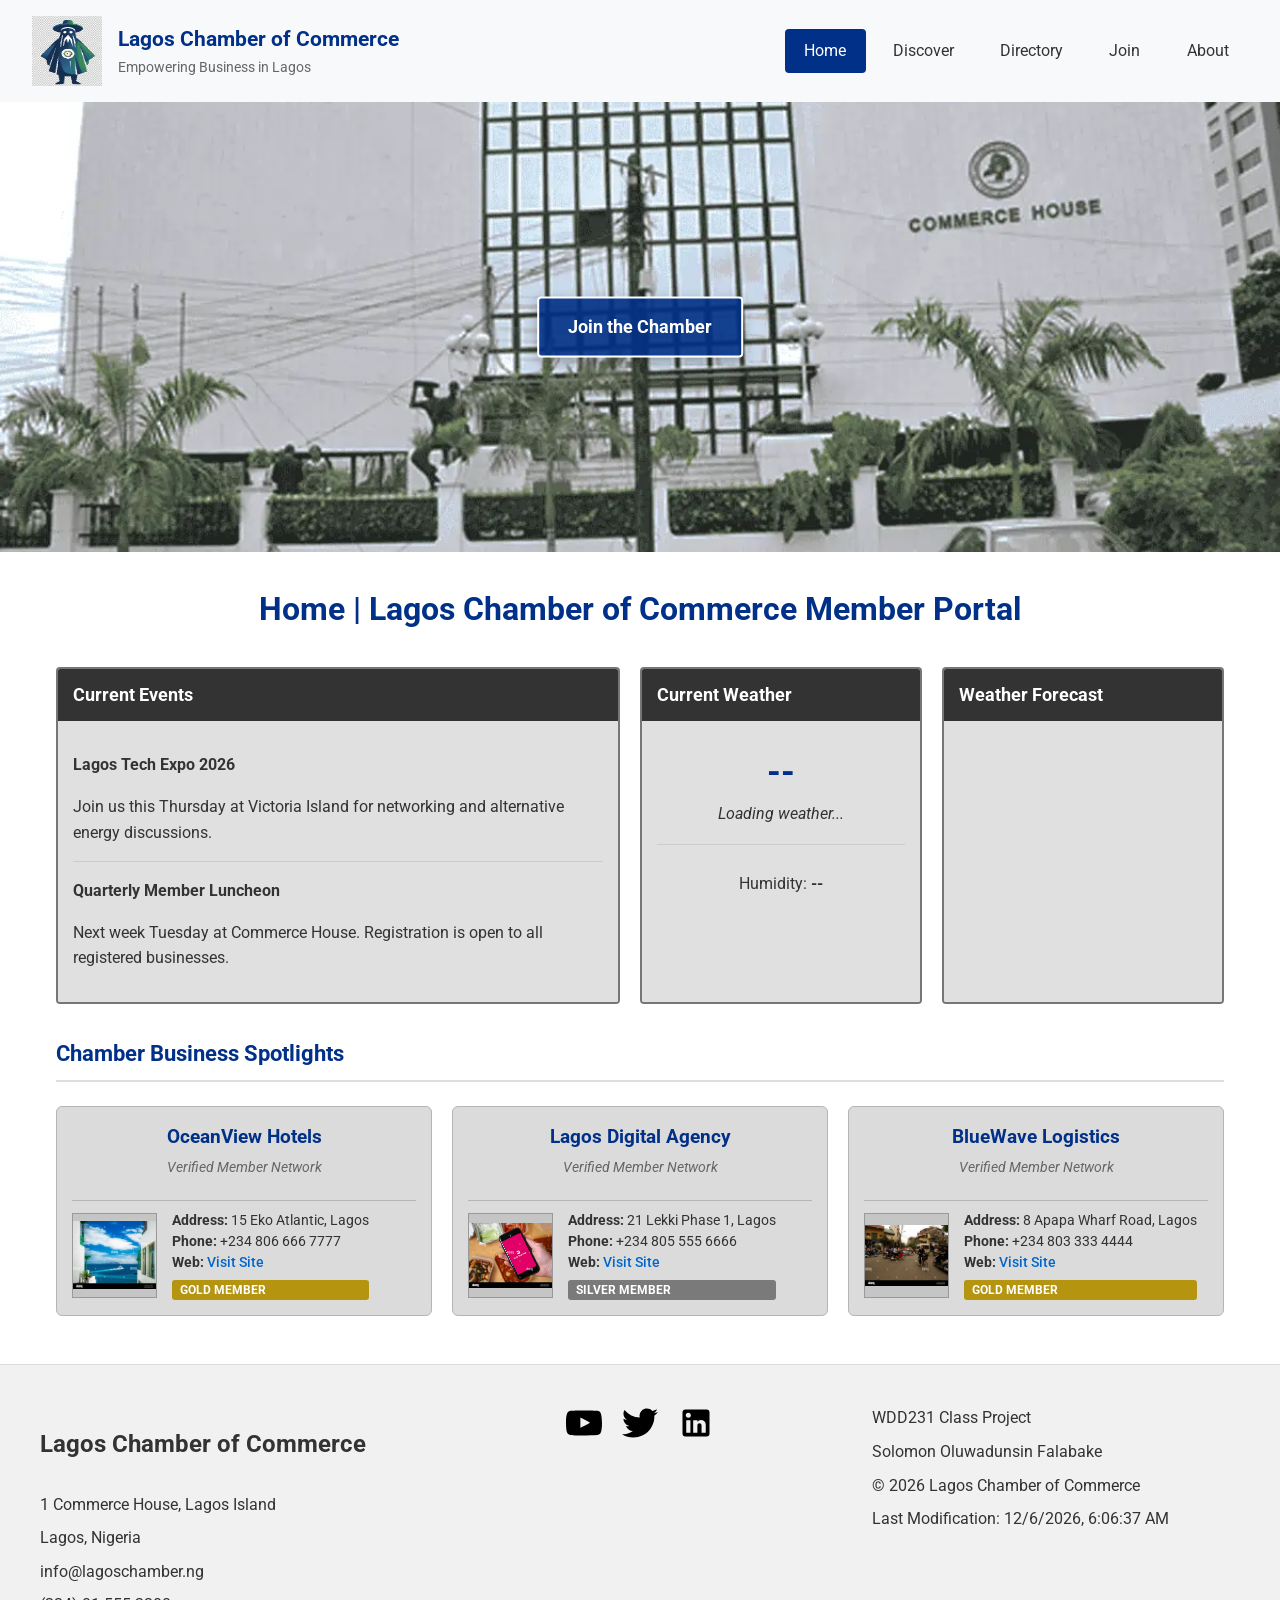
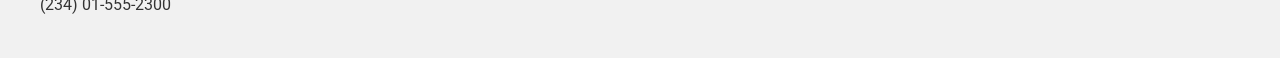
==== commit 538901ac: "updated index og title" ====
--- a/chamber/index.html
+++ b/chamber/index.html
@@ -5,7 +5,7 @@
     <meta charset="UTF-8">
     <meta name="viewport" content="width=device-width, initial-scale=1.0">
 
-    <title>Home | Lagos Chamber of Commerce Member Portal</title>
+    <title>Lagos Chamber of Commerce | Home</title>
 
     <meta name="description"
         content="Welcome to the Lagos Chamber of Commerce. Connect with trusted businesses and support economic growth in Lagos, Nigeria.">
@@ -14,7 +14,7 @@
     <link rel="icon" href="images/favicon.ico">
 
     <!-- Open Graph -->
-    <meta property="og:title" content="Home | Lagos Chamber of Commerce Member Portal">
+    <meta property="og:title" content="Lagos Chamber of Commerce | Member Portal Home">
     <meta property="og:description"
         content="Explore the Lagos Chamber of Commerce member network, connect with trusted businesses, and support economic growth in Lagos, Nigeria.">
     <meta property="og:image" content="https://sfalabake.github.io/wdd231/chamber/images/home-image.webp">
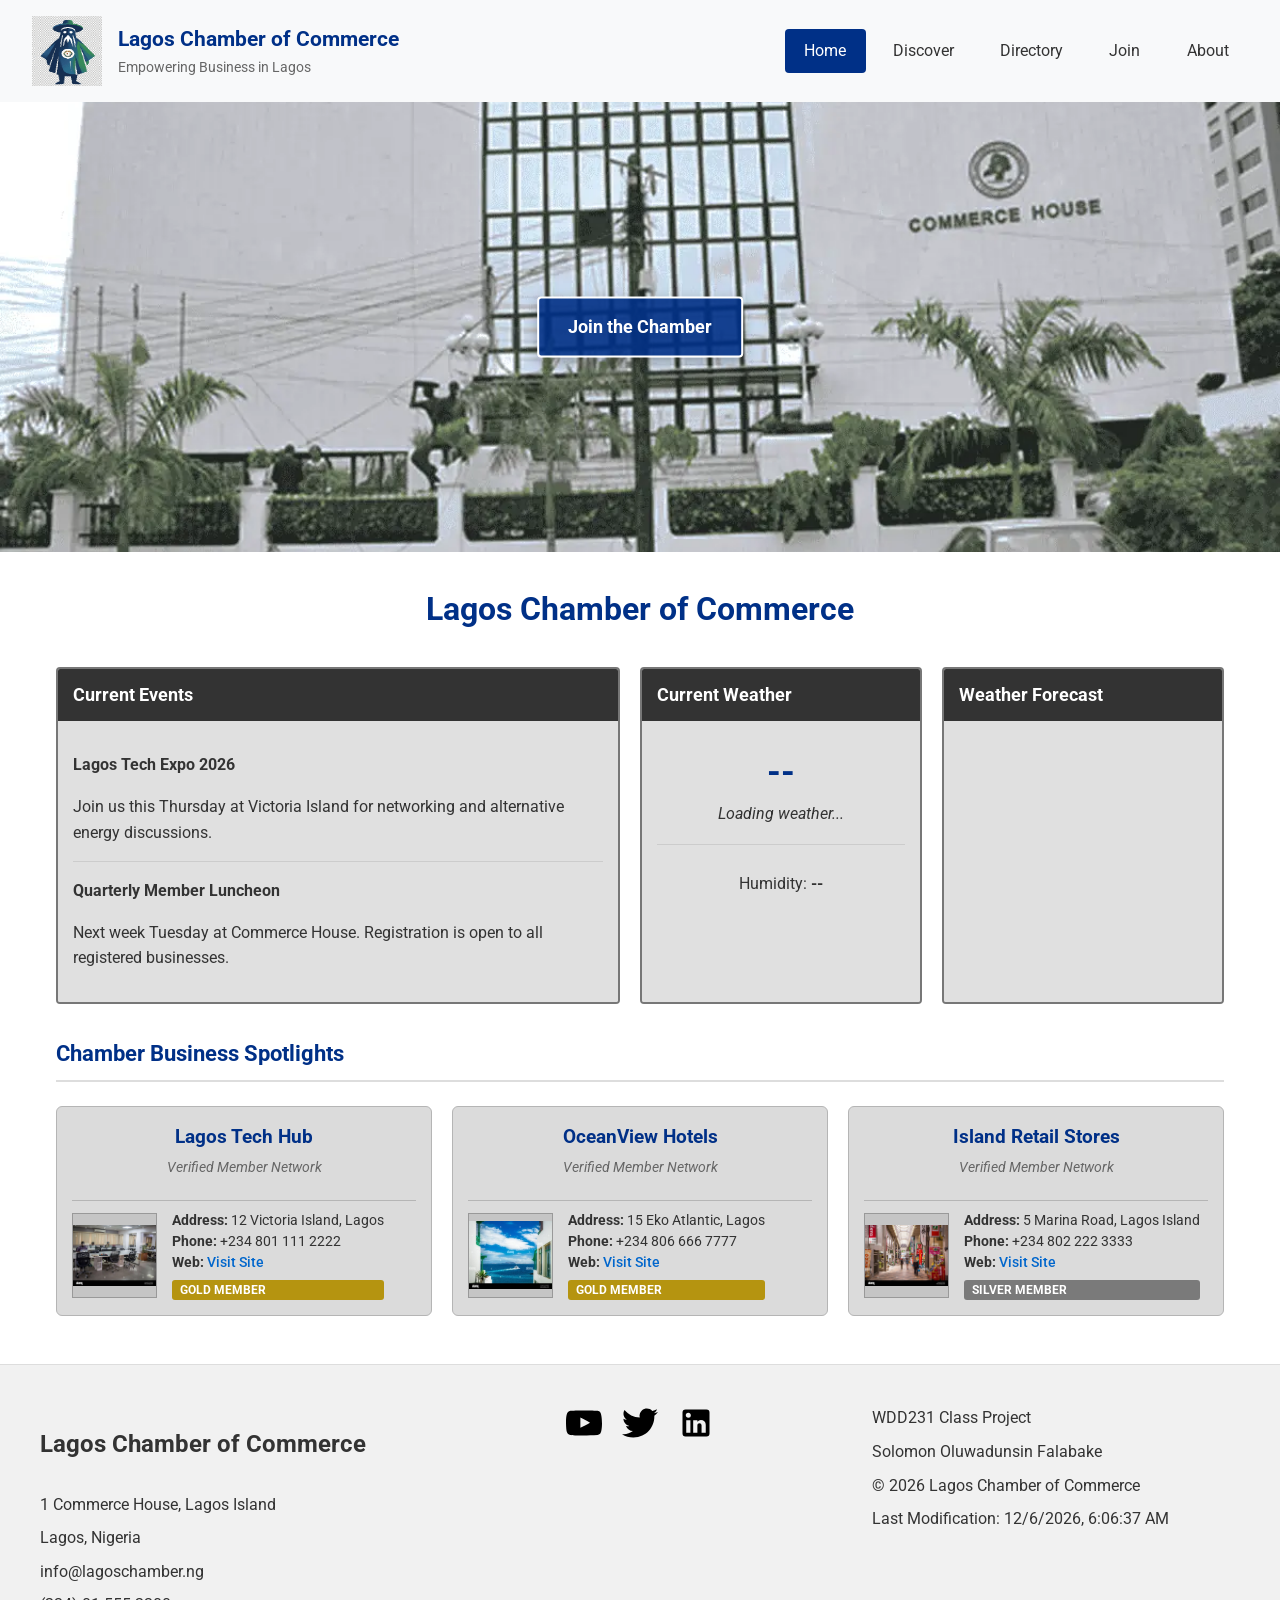
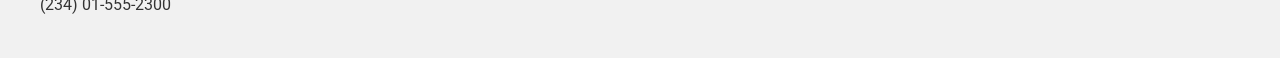
==== commit 3404a4b1: "updated index h1" ====
--- a/chamber/index.html
+++ b/chamber/index.html
@@ -66,7 +66,7 @@
     </div>
 
     <main>
-        <h1 class="page-title">Home | Lagos Chamber of Commerce Member Portal</h1>
+        <h1 class="page-title">Lagos Chamber of Commerce</h1>
 
         <section class="info-grid">
             <h2 class="visually-hidden">Events, Weather Updates, and Forecast Information</h2>
